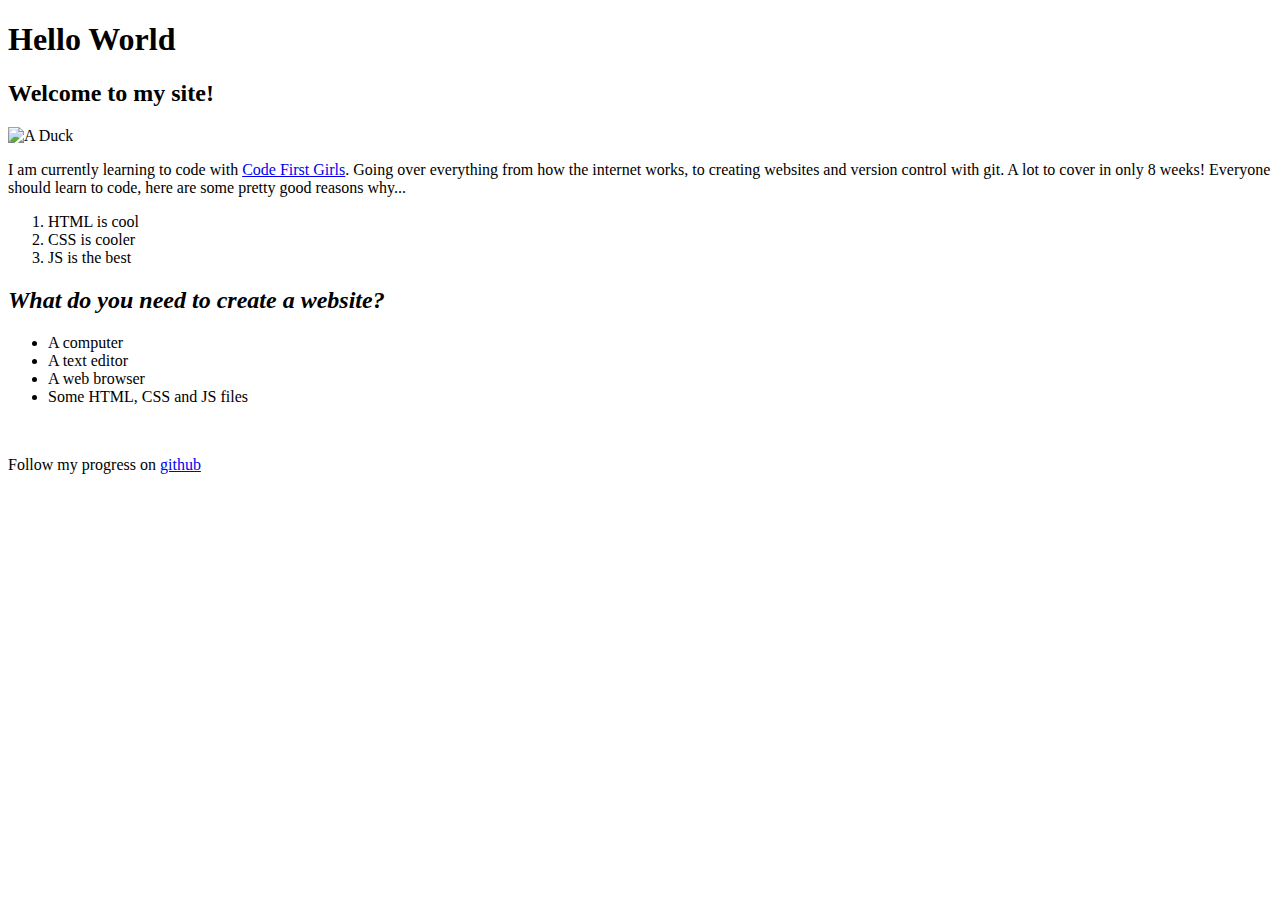
==== index.html @ 846005b5 "Initial commit" ====
<!DOCTYPE html>

<head>


  <title>Hello World</title>
  <link rel="stylesheet" type="text/css" href="css/styles.css">
</head>

<body>

  <div>
    <h1>Hello World</h1>
    <h2>Welcome to my site!</h2>
    <img src="./duck.jpg" alt="A Duck" width="200px">
  </div>

  <div>
    <p>
      I am currently learning to code with <a href="www.codefirstgirls.org.uk"> Code First Girls</a>.
      Going over everything from how the internet works, to creating websites and version control with git.
      A lot to cover in only 8 weeks!
      Everyone should learn to code, here are some pretty good reasons why...
    </p>

    <ol>
      <li>HTML is cool</li>
      <li id="lower">CSS is cooler</li>
      <li id="lowest">JS is the best</li>
    </ol>
  </div>

  <div class="contrast">
    <h2>
      <i>What do you need to create a website?</i>
    </h2>

    <ul>
      <li>A computer</li>
      <li>A text editor</li>
      <li>A web browser</li>
      <li>Some HTML, CSS and JS files</li>
    </ul>
  </div>

  <br>
  <!--Blank Line-->
  <p>
  Follow my progress on <a href="http://github.com">github</a>
  </p>

</body>
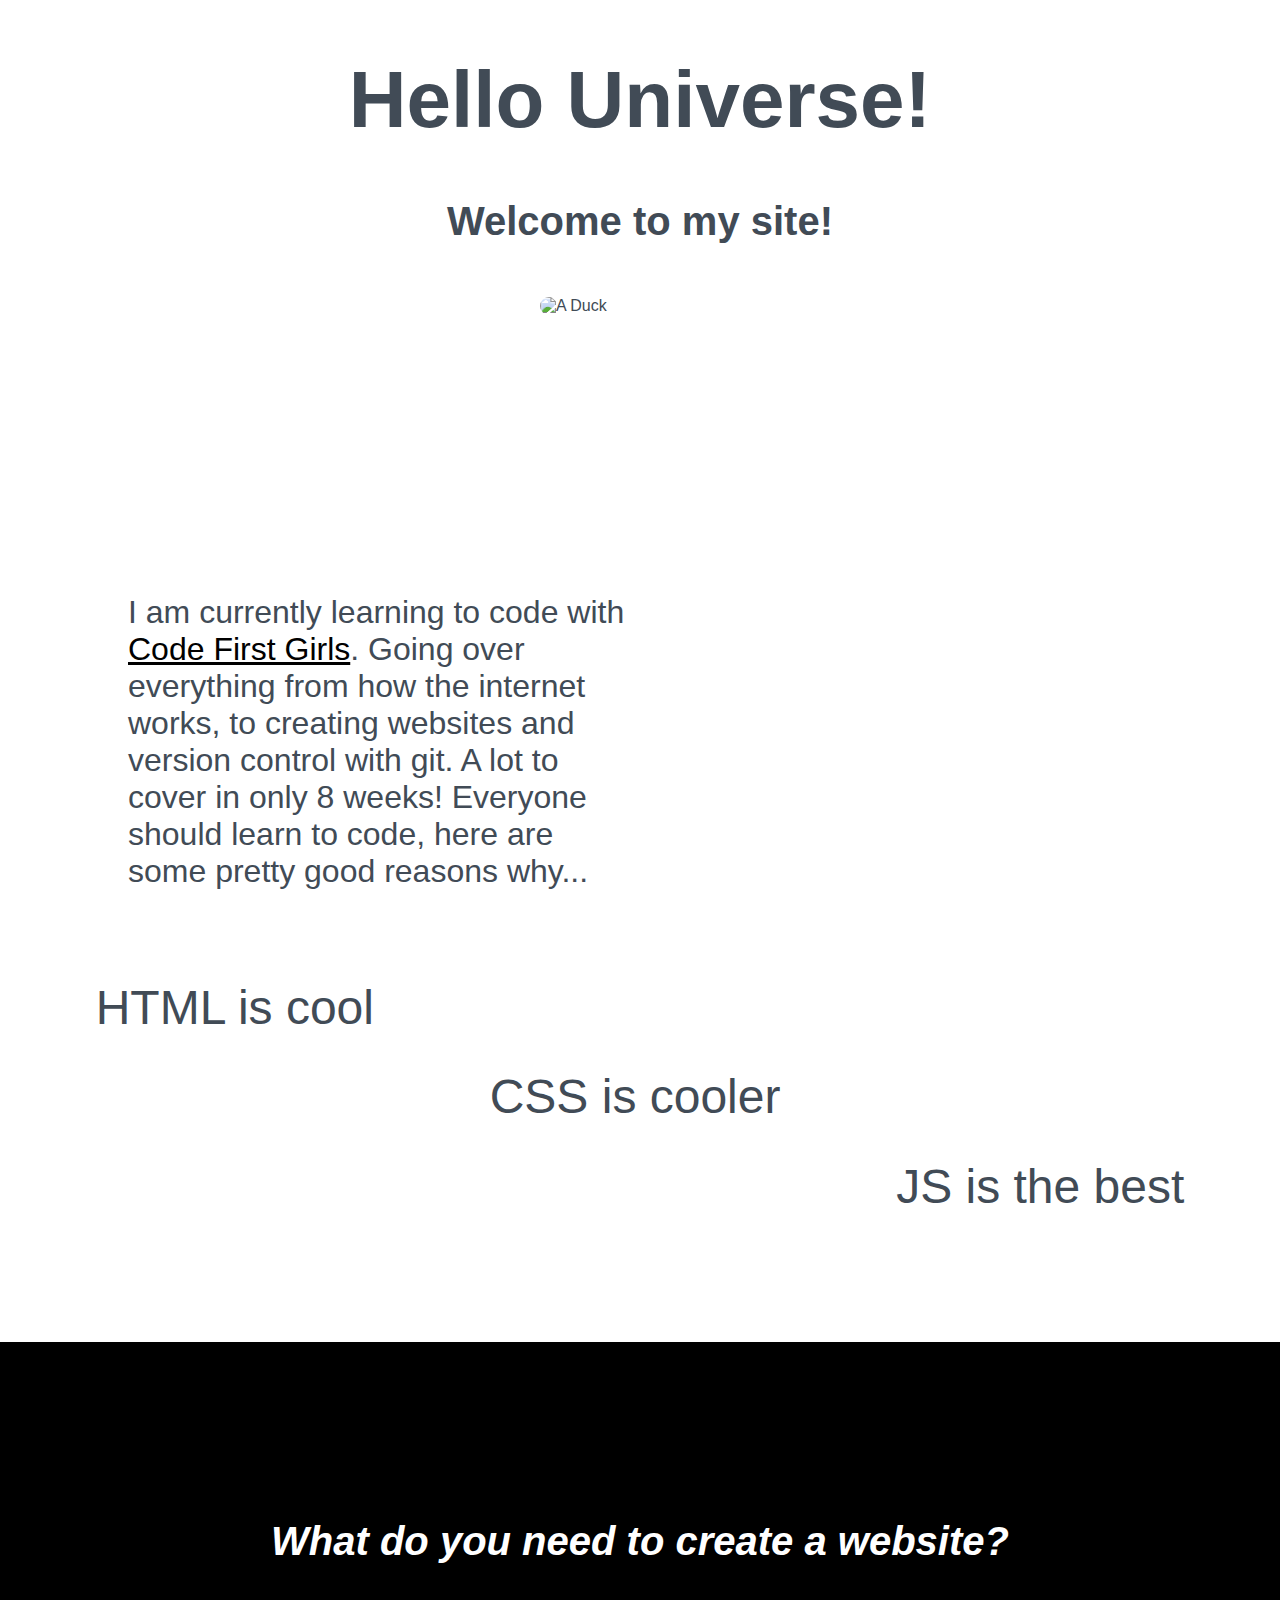
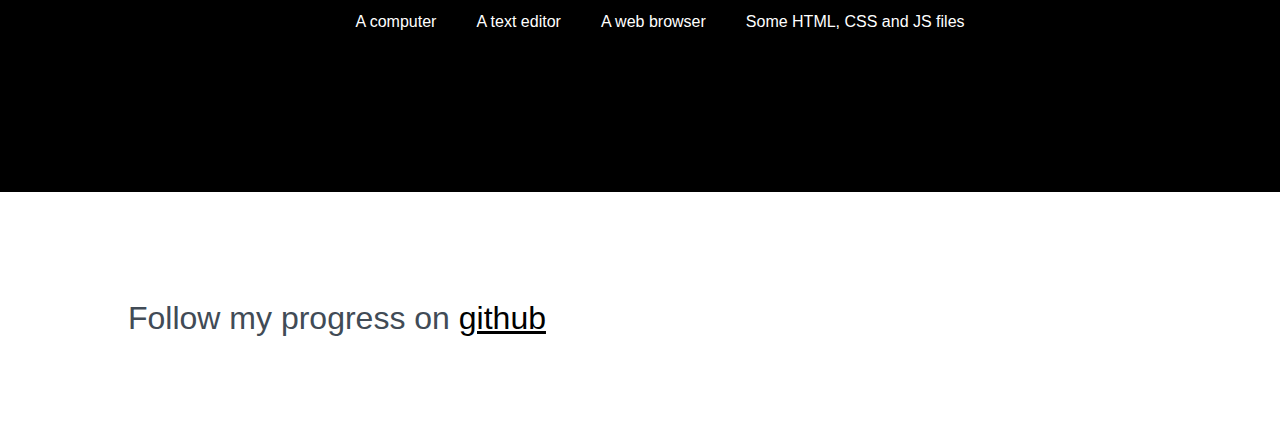
==== commit f1f51e0b: "Update index.html" ====
--- a/index.html
+++ b/index.html
@@ -3,14 +3,14 @@
 <head>
 
 
-  <title>Hello World</title>
+  <title>Hello Universe!</title>
   <link rel="stylesheet" type="text/css" href="css/styles.css">
 </head>
 
 <body>
 
   <div>
-    <h1>Hello World</h1>
+    <h1>Hello Universe!</h1>
     <h2>Welcome to my site!</h2>
     <img src="./duck.jpg" alt="A Duck" width="200px">
   </div>
--- a/css/styles.css
+++ b/css/styles.css
@@ -0,0 +1,66 @@
+body {
+  color: rgb(65,75,86);
+  font-family: arial;
+  margin: 0px;
+}
+div {
+  min-height: 50vh;
+  width: 100vw;
+}
+h1, h2 {
+  text-align: center;
+}
+h1{
+  font-size: 5em;
+}
+h2 {
+  font-size: 2.5em;
+}
+img {
+  display: flex;
+  padding: 20px;
+  margin: 0 auto;
+  border-radius: 130px;
+}
+p {
+  width: 40%;
+  margin: 10vh 10vw;
+  font-size: 2em;
+}
+a {
+  color: rgb(0,0,0);
+}
+ol {
+  list-style: none;
+  padding: 0;
+  margin-bottom: 10%;
+  font-size: 3em;
+  display: flex;
+  justify-content: space-evenly;
+}
+li#lower {
+  margin-top: 7%;
+}
+li#lowest {
+  margin-top: 14%;
+}
+div.contrast {
+  background-color: rgb(0,0,0);
+  color: rgb(255,255,255);
+  display: flex;
+  justify-content: center;
+  align-items: center;
+  flex-direction: column;
+}
+ul {
+  list-style: none;
+  display: flex;
+}
+li {
+  margin: 0 20px;
+  transition: 0.6s ease;
+}
+li:hover {
+  font-size: 1.2em;
+  transition: 0.6s ease;
+}
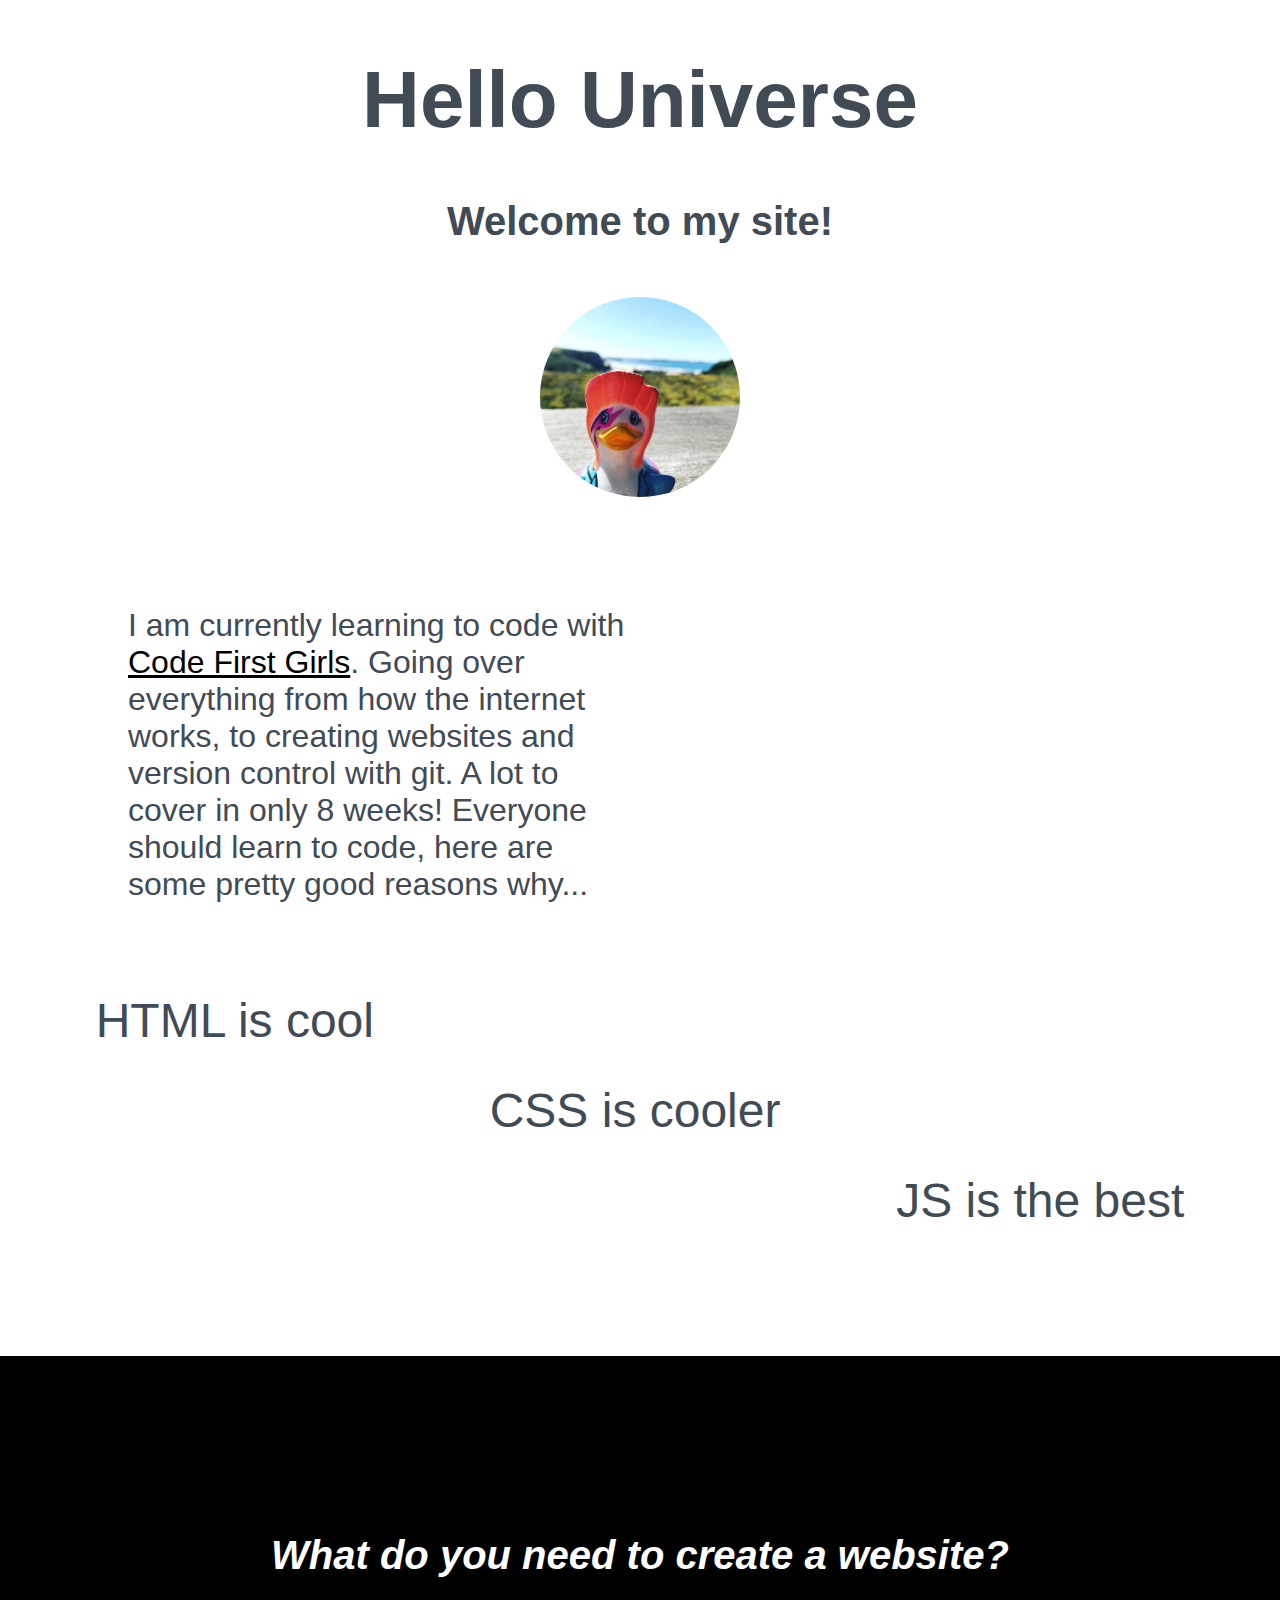
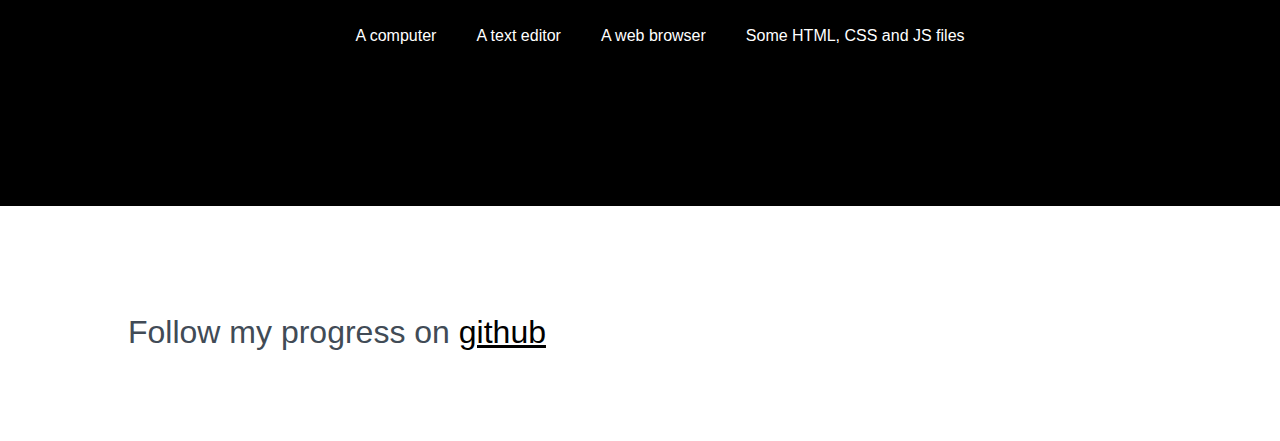
==== commit bfe0676d: "Update index.html" ====
--- a/index.html
+++ b/index.html
@@ -10,7 +10,7 @@
 <body>
 
   <div>
-    <h1>Hello Universe!</h1>
+    <h1>Hello Universe</h1>
     <h2>Welcome to my site!</h2>
     <img src="./duck.jpg" alt="A Duck" width="200px">
   </div>
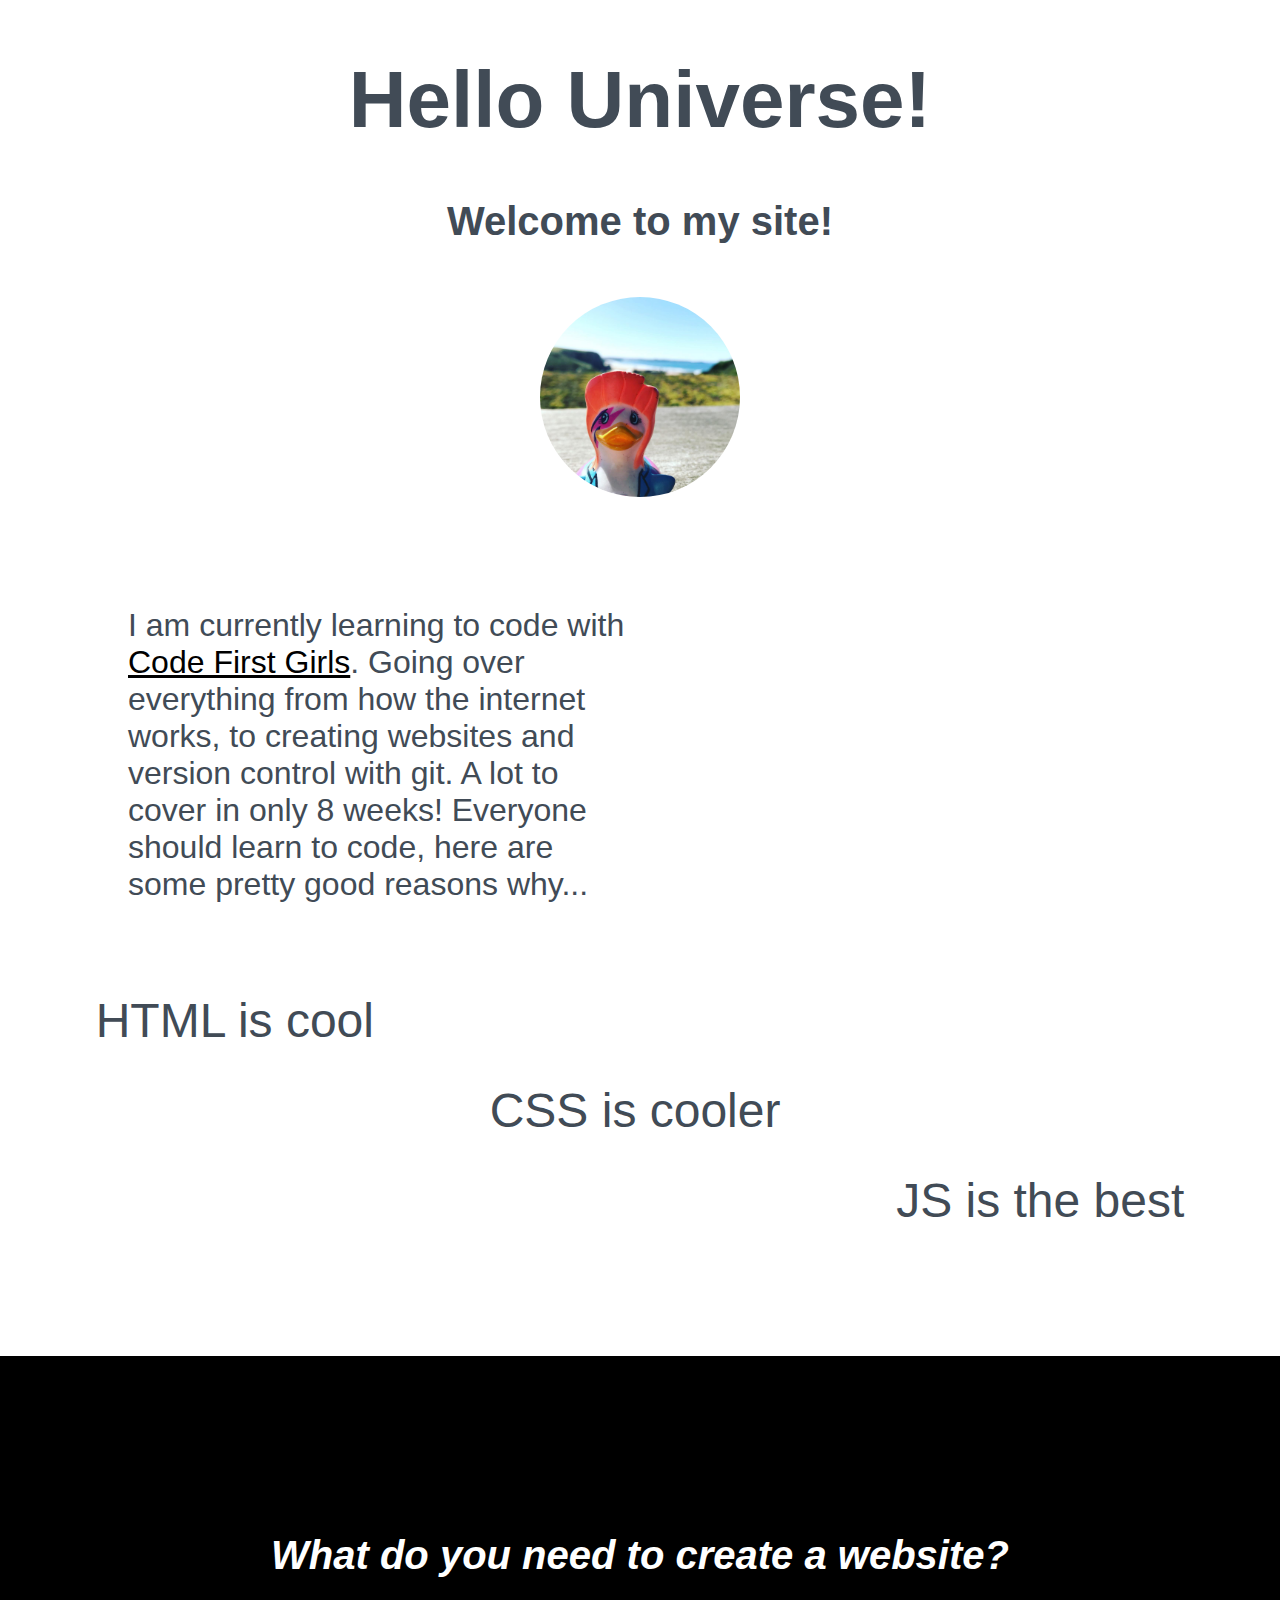
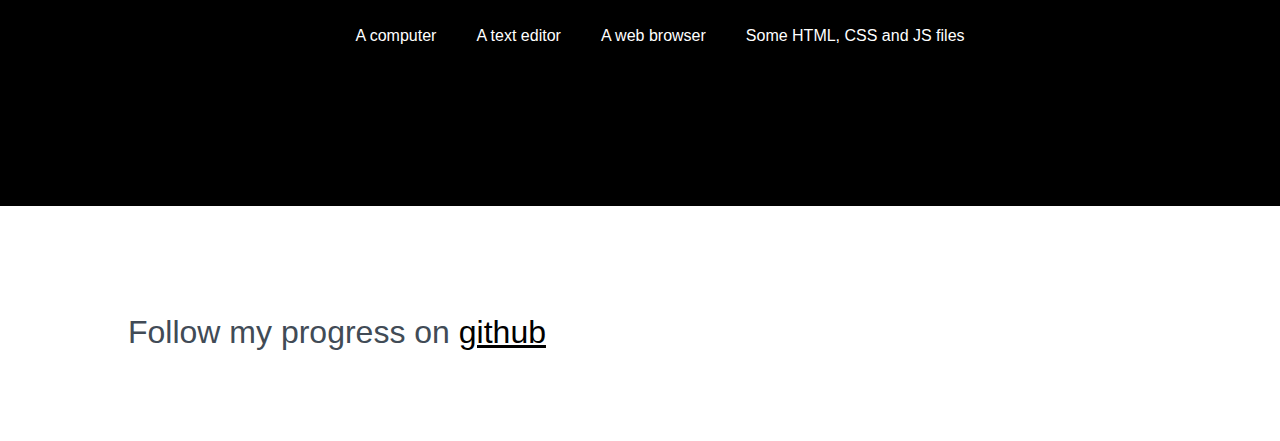
==== commit 901731e4: "Revert "Update index.html"" ====
--- a/index.html
+++ b/index.html
@@ -10,7 +10,7 @@
 <body>
 
   <div>
-    <h1>Hello Universe</h1>
+    <h1>Hello Universe!</h1>
     <h2>Welcome to my site!</h2>
     <img src="./duck.jpg" alt="A Duck" width="200px">
   </div>
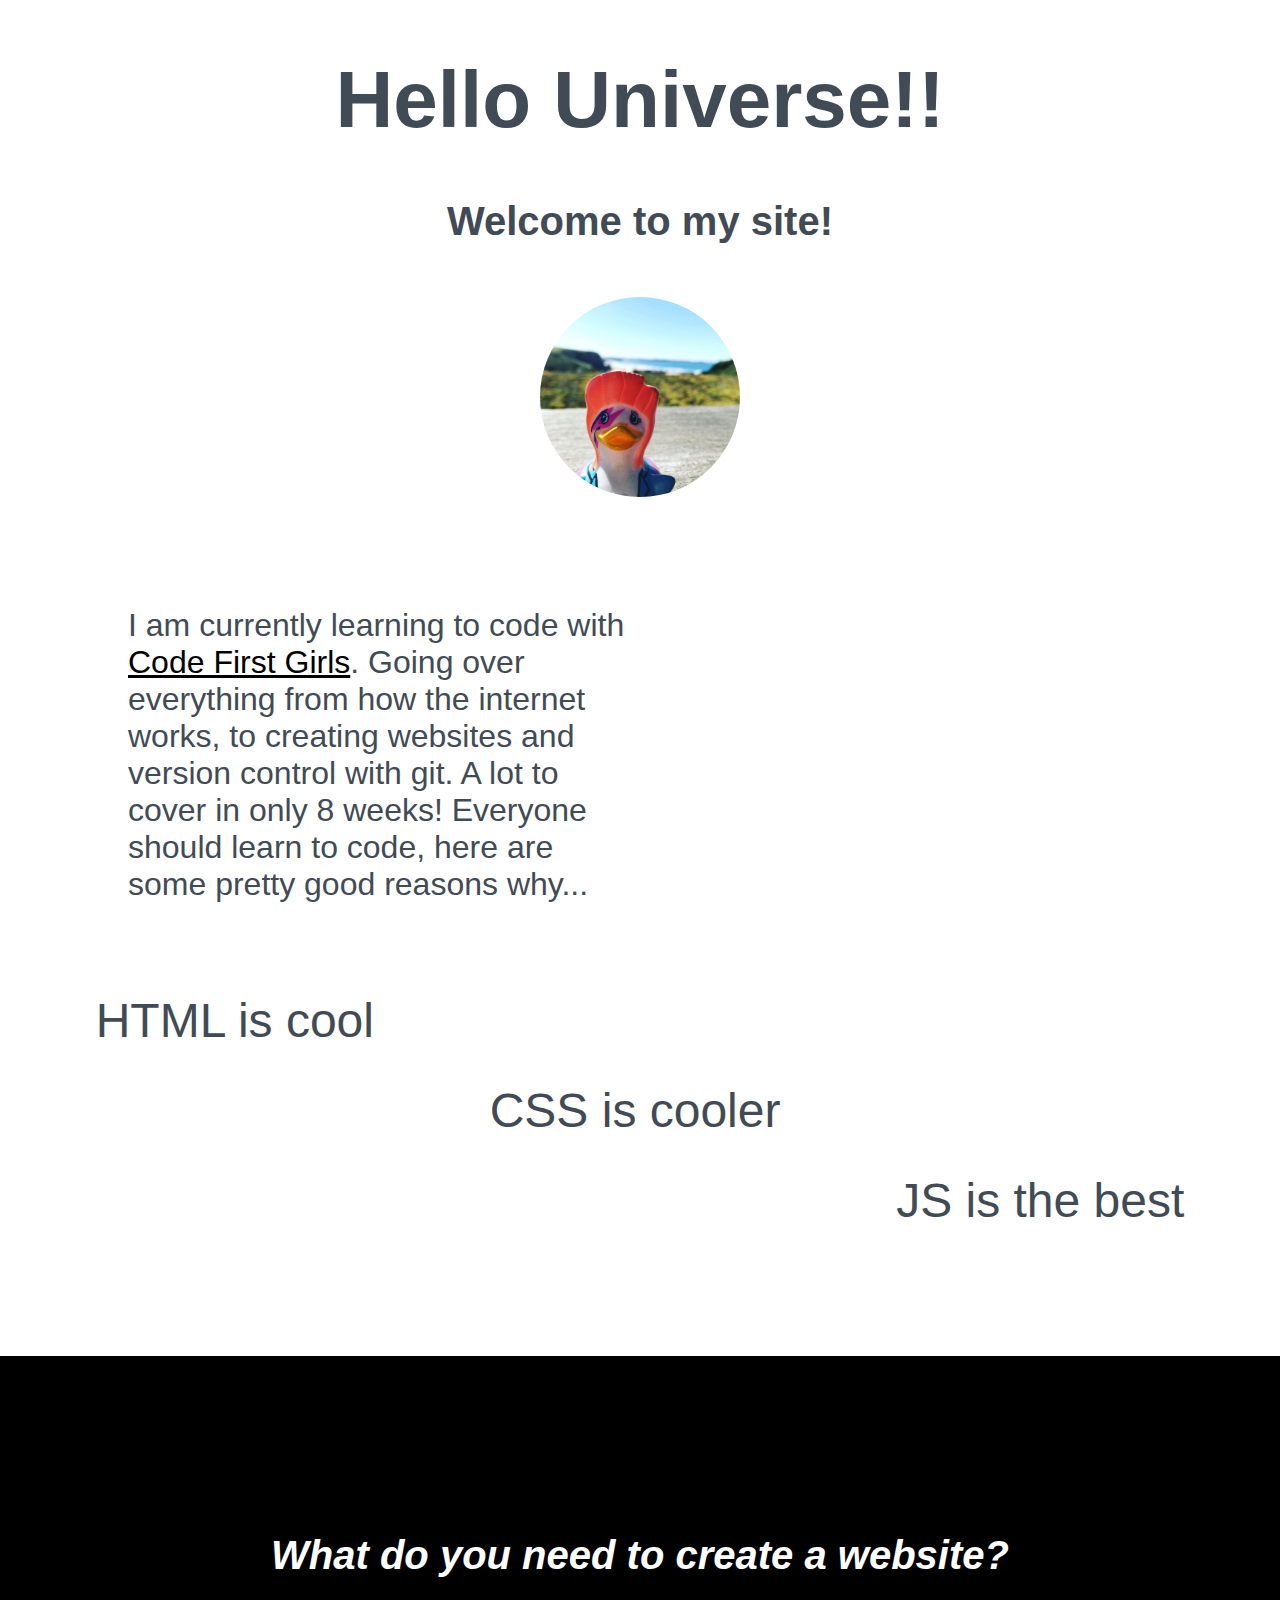
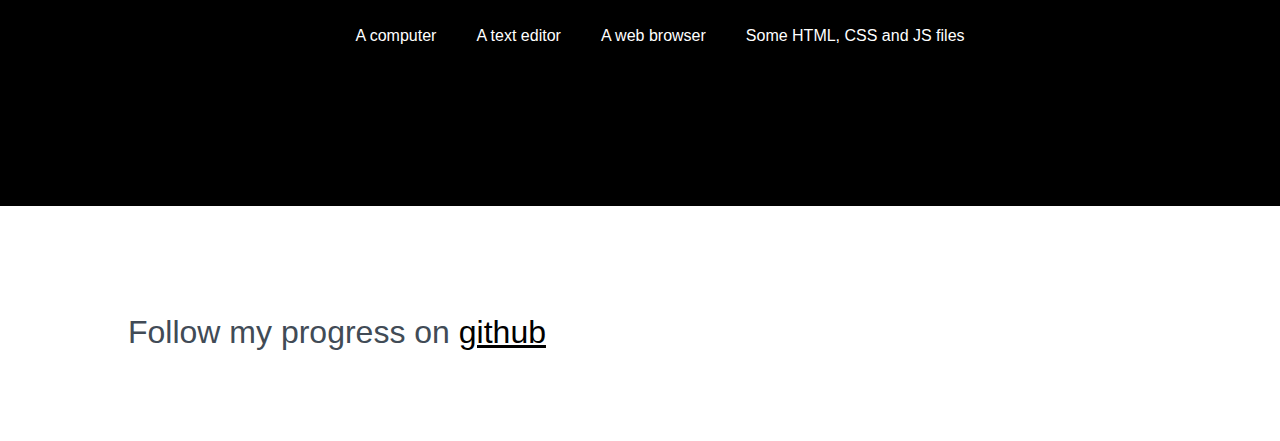
==== commit 53600fbb: "Update index.html" ====
--- a/index.html
+++ b/index.html
@@ -10,7 +10,7 @@
 <body>
 
   <div>
-    <h1>Hello Universe!</h1>
+    <h1>Hello Universe!!</h1>
     <h2>Welcome to my site!</h2>
     <img src="./duck.jpg" alt="A Duck" width="200px">
   </div>
